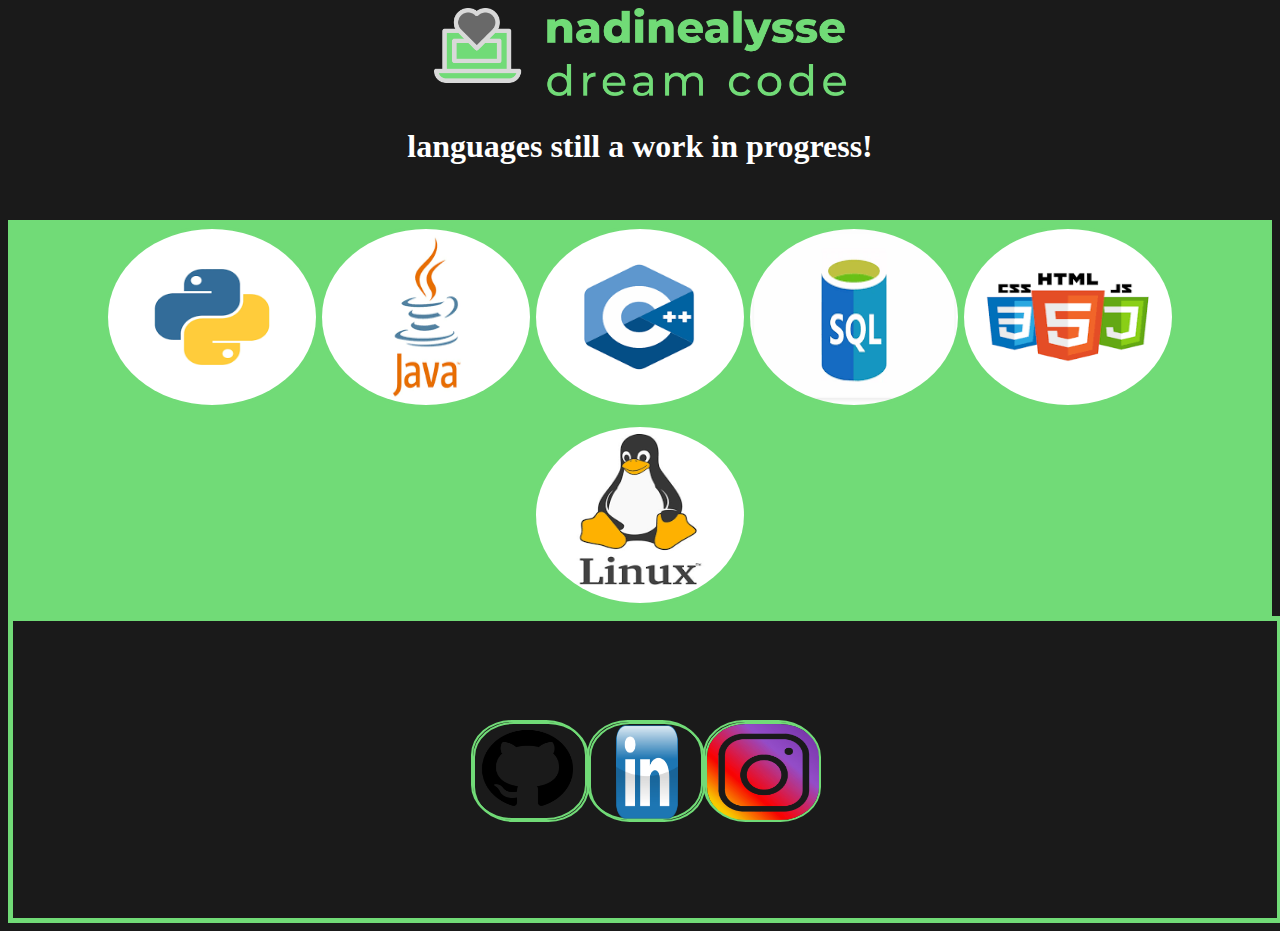
==== root/index.html @ 45462de9 "organized" ====
<!DOCTYPE html>         
<html>                 
    <head>                            
        <title>nadine alysse</title>         
        <link rel="icon" href="imgs/Original on transparent.png"> 
        <link rel="stylesheet" href="style.css">          
        <meta name="viewport" content=      
        "width=device-width, initial-scale=1.0">     
    </head>       
    <body>  
        <header>
            <img src="/imgs/Original on transparent.png" alt="" id="logo">
            <h1>languages still a work in progress!</h1>
        </header>  
        <main>
                <a href="/learn/python.html" target="_blank"><img src="/imgs/python.png" alt="python" class="language"></a>
                <a href="/learn/java.html" target="_blank"><img src="/imgs/java.png" alt="java" class="language"></a>
                <a href="/learn/c++.html" target="_blank"><img src="/imgs/c++.png" alt="c++" class="language"></a>
                <a href="/learn/sql.html" target="_blank"><img src="/imgs/sql.png" alt="sql" class="language"></a>
                <a href="/learn/webdev.html" target="_blank"><img src="/imgs/webdev.png" alt="webdev" class="language"></a>
                <a href="/learn/linux.html" target="_blank"><img src="/imgs/linux.png" alt="linux" class="language"></a>
        </main>
        <footer>
            <a href="https://github.com/nadinealysse" target="_blank">
                <img src="/imgs/github.png">
            </a>  
               
            <a href="https://www.linkedin.com/in/nadine-alysse-648483267/" target="_blank">
                <img src="/imgs/linkedin.png">
            </a>
           
            <a href="https://instagram.com/nadinealysse" target="_blank">
                <img src="/imgs/instagram.png">
            </a>
    </footer>
        <script src="index.js"></script>
    </body>
</html>
---- root/style.css ----
body, body::selection { 
    background-color: #1A1A1A;  
    color: #71DB77;
}              

header {
    text-align: center;
    font-size: 300%;
    display: block;
}

header h1 {
    font-size: 2rem;
    color: white;
}
#logo {
   height: 5.5rem;
}

main {
    background-color: #71DB77;
    color: #1A1A1A;
}

main * {
    margin-top: auto;
    margin-bottom: auto;
}

main {
    display: flex;
    width: 100%;
    height: 44vh;
    margin-top: 55px;
    flex-direction: row;
    flex-wrap: wrap;
    justify-content: center;
}

.language {
    border-radius: 100%;
    width: 13rem;
    height: 11rem;
    border: 3px solid #71DB77;

}

.language:hover {
    border: 3px solid #1A1A1A;
}

footer {
    display: flex;
    /* position: fixed; */
    left: 0;  
    bottom: 0;
    width: 100%;
    background-color: #1A1A1A;
    color: white;
    text-align: center;
    flex-direction: row;
    flex-wrap: wrap;
    justify-content: center;
    align-items: center;
    height: 33vh;
    line-height: 0;
    border: 5px solid #71DB77;
    overflow-y: auto;
    overflow-x: auto;
}

footer * {
    border-radius: 35%;
    width: 7rem;
    height: 6rem;
    margin-bottom: auto;
    margin-top: auto;
    border: 2px solid #71DB77;
}

footer * :hover {
    background-color: #71DB77;
}
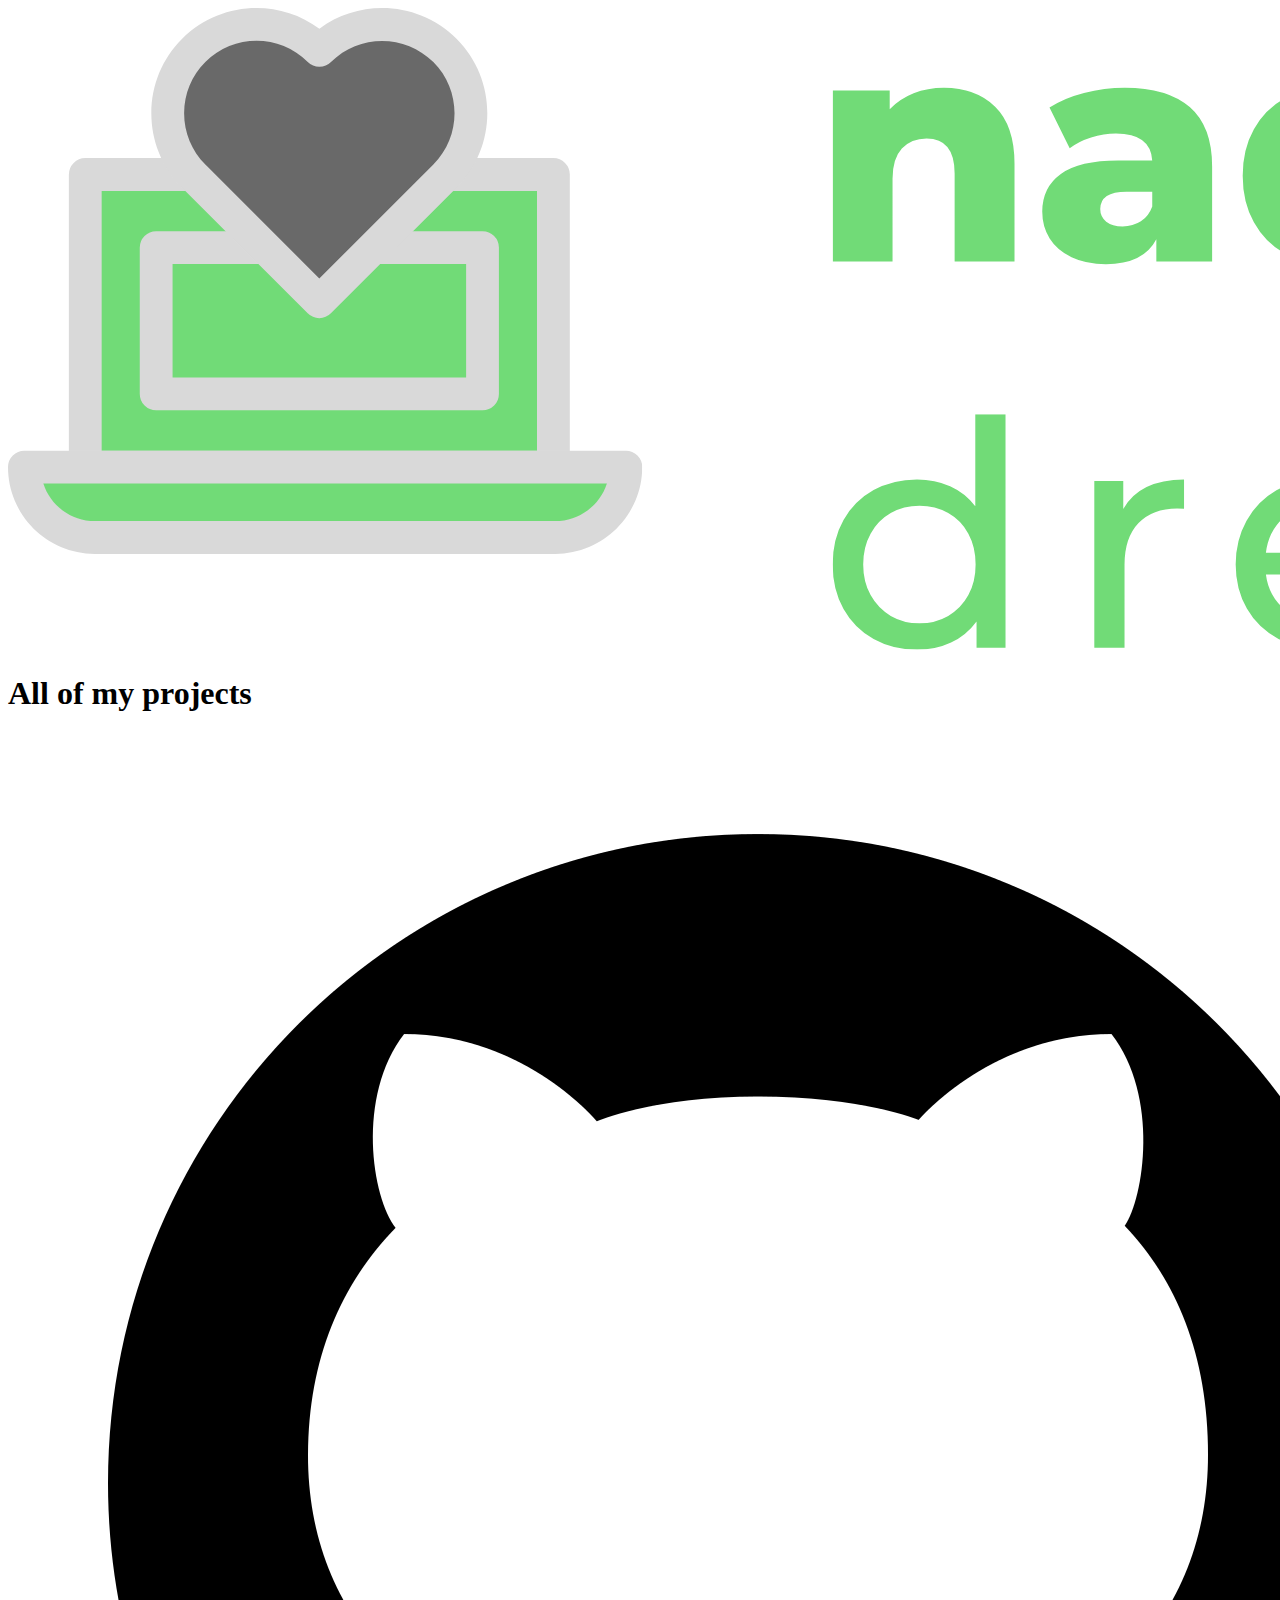
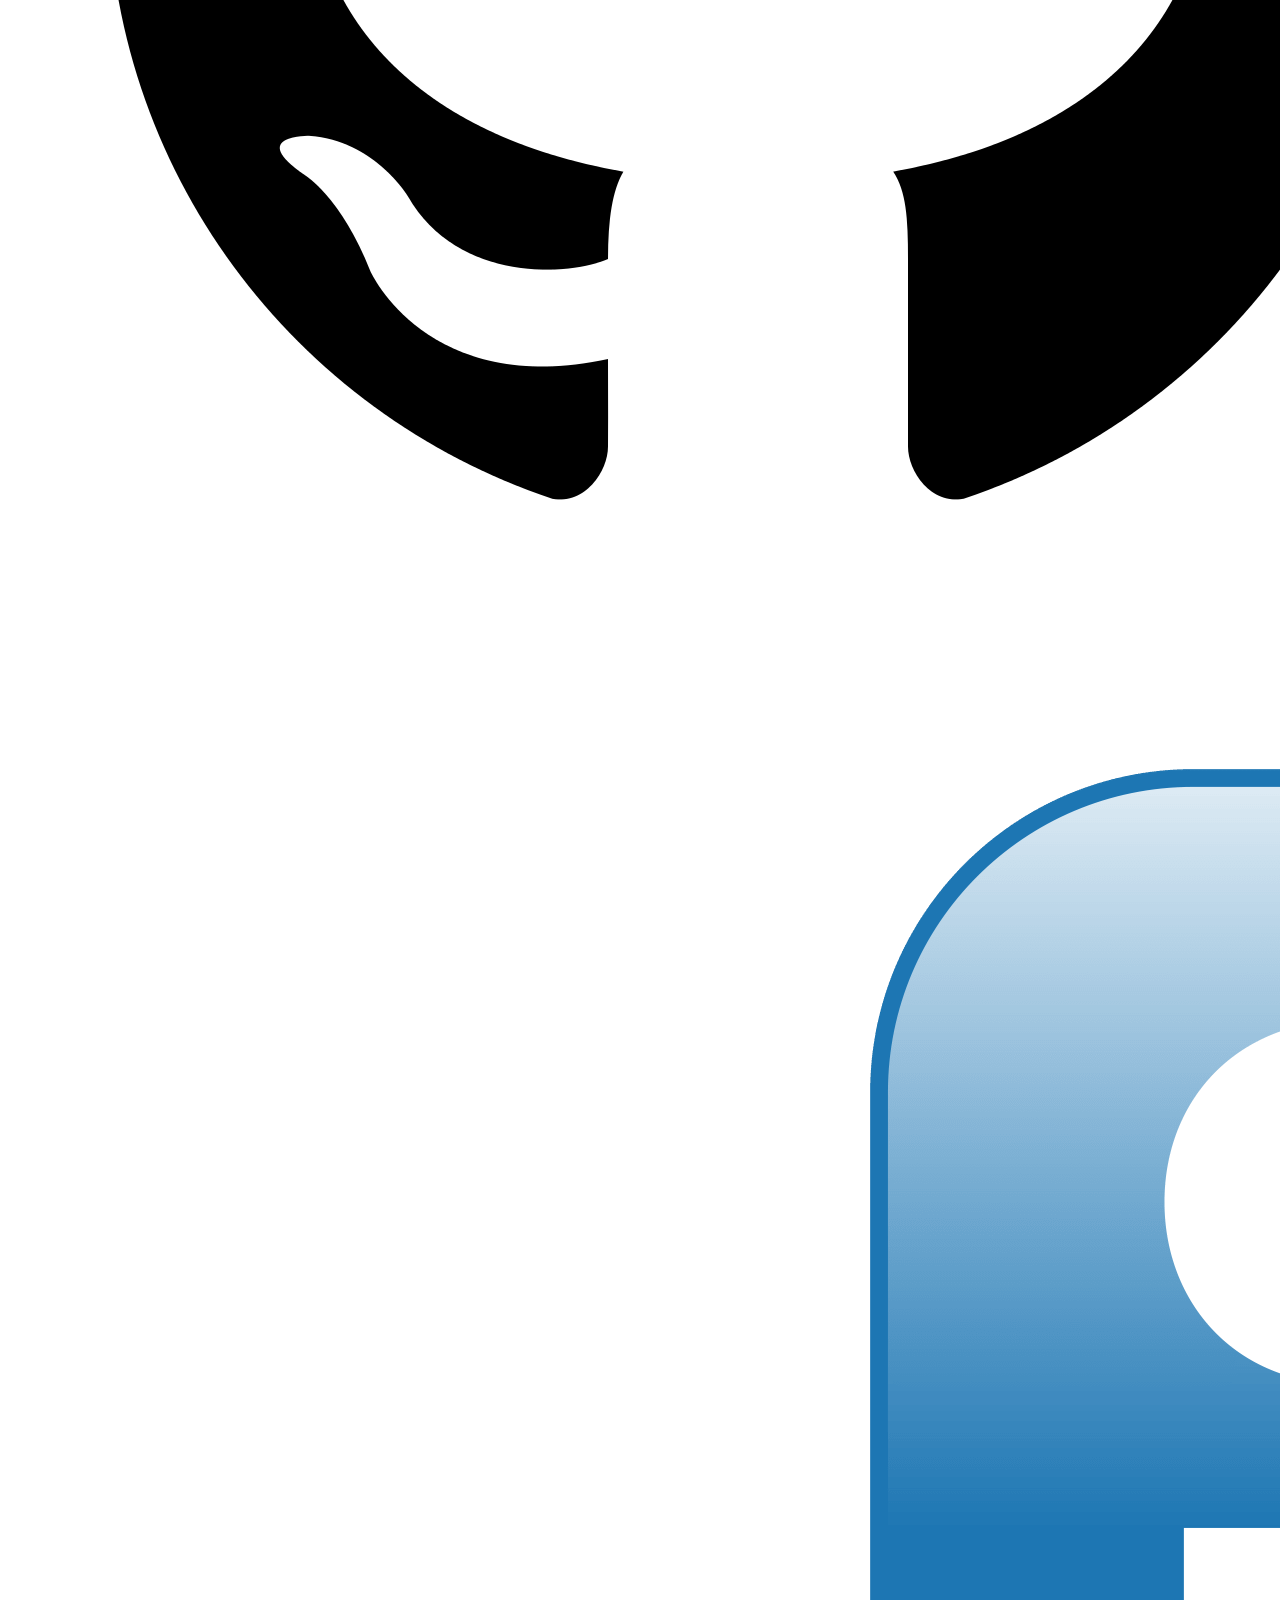
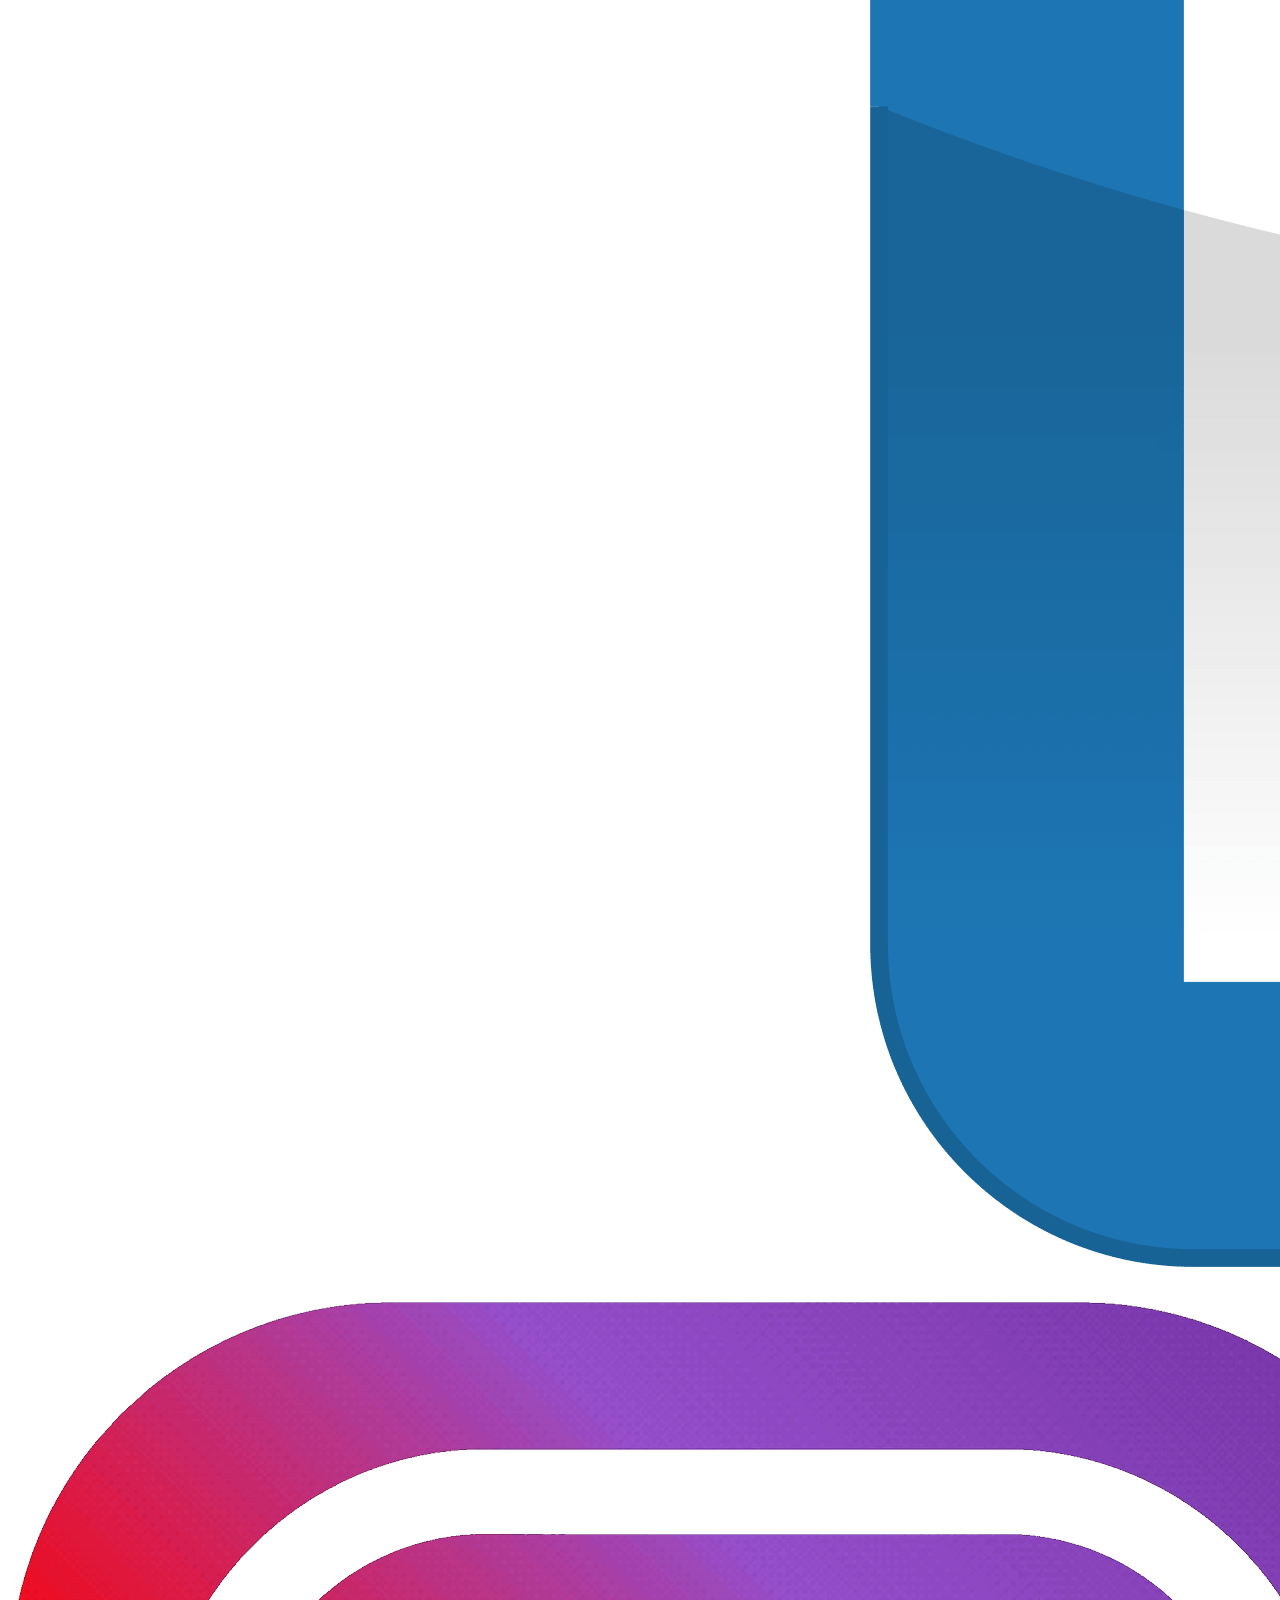
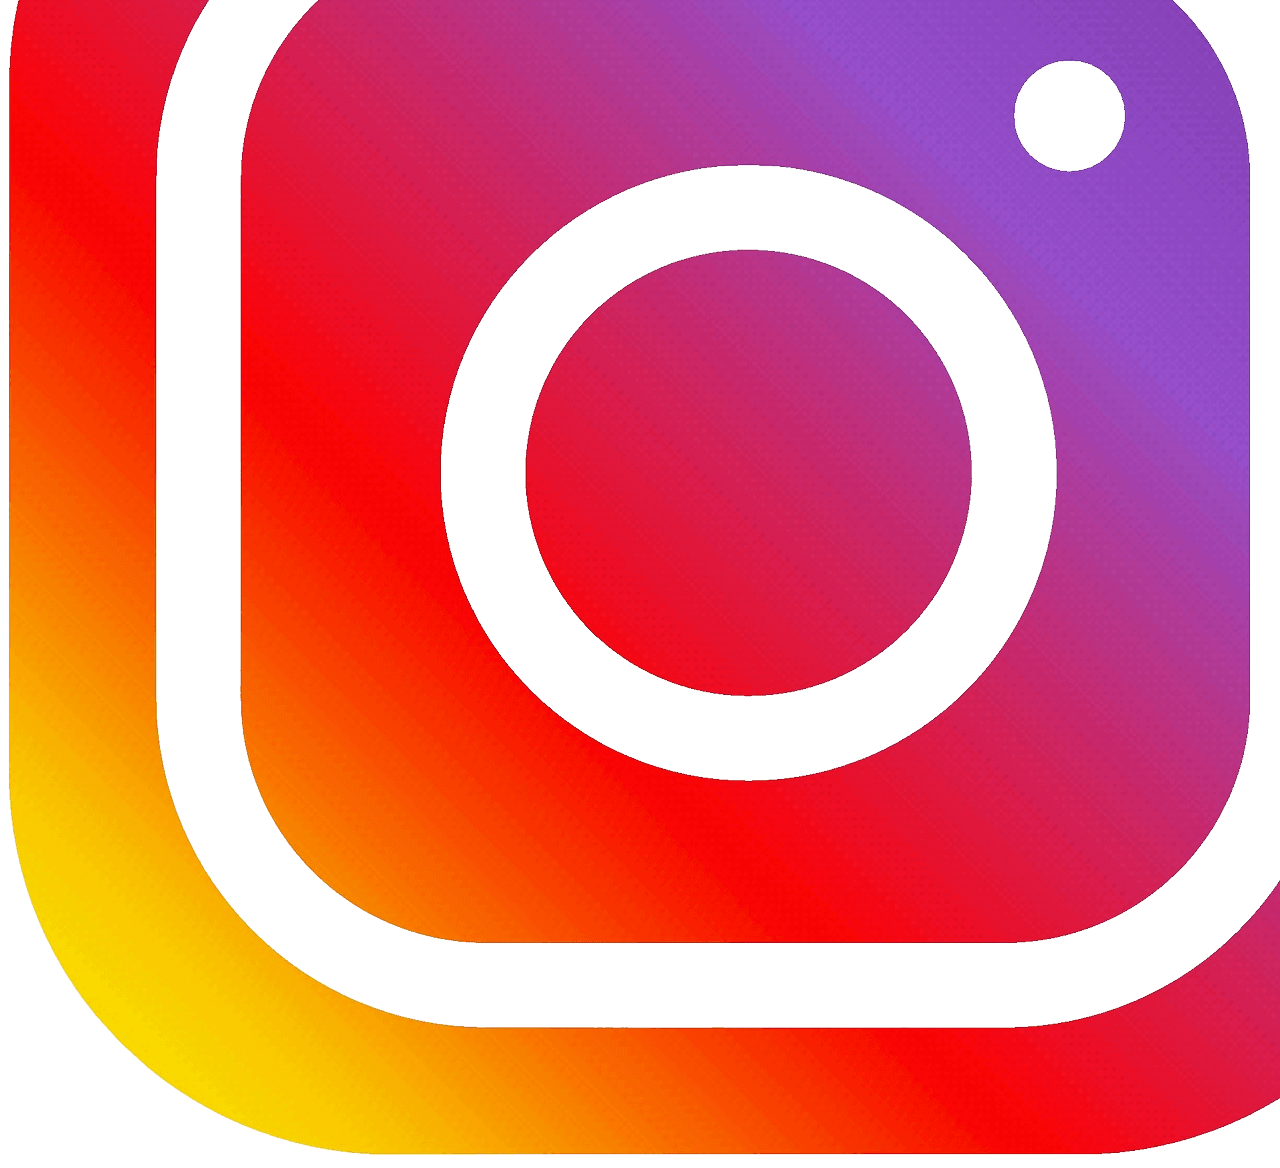
==== commit c0ec9792: "Update index.html" ====
--- a/root/index.html
+++ b/root/index.html
@@ -2,23 +2,18 @@
 <html>                 
     <head>                            
         <title>nadine alysse</title>         
-        <link rel="icon" href="imgs/Original on transparent.png"> 
-        <link rel="stylesheet" href="style.css">          
+        <link rel="icon" href="/imgs/Original on transparent.png"> 
+        <link rel="stylesheet" href="styles.css">          
         <meta name="viewport" content=      
         "width=device-width, initial-scale=1.0">     
     </head>       
     <body>  
         <header>
             <img src="/imgs/Original on transparent.png" alt="" id="logo">
-            <h1>languages still a work in progress!</h1>
+            <h1>All of my projects</h1>
         </header>  
         <main>
-                <a href="/learn/python.html" target="_blank"><img src="/imgs/python.png" alt="python" class="language"></a>
-                <a href="/learn/java.html" target="_blank"><img src="/imgs/java.png" alt="java" class="language"></a>
-                <a href="/learn/c++.html" target="_blank"><img src="/imgs/c++.png" alt="c++" class="language"></a>
-                <a href="/learn/sql.html" target="_blank"><img src="/imgs/sql.png" alt="sql" class="language"></a>
-                <a href="/learn/webdev.html" target="_blank"><img src="/imgs/webdev.png" alt="webdev" class="language"></a>
-                <a href="/learn/linux.html" target="_blank"><img src="/imgs/linux.png" alt="linux" class="language"></a>
+            <!-- PORTFOLIO GOES HERE. -->
         </main>
         <footer>
             <a href="https://github.com/nadinealysse" target="_blank">
